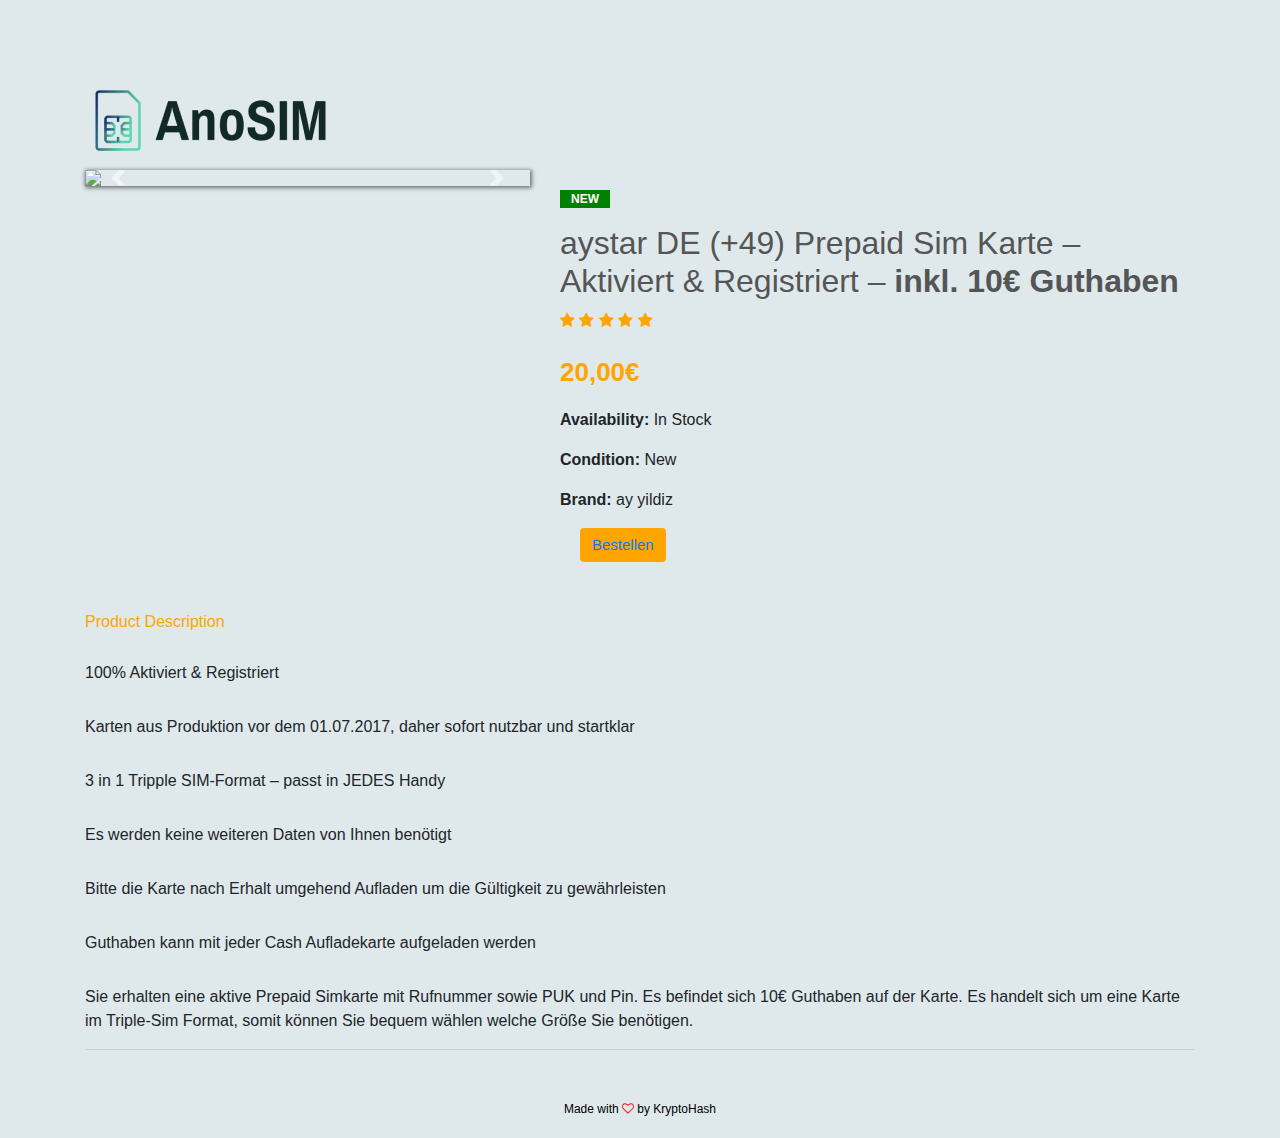
==== aystar.html @ 2ff9e76a "Add files via upload" ====
<html>
<head>
<title>aystar - AnoSIM</title>
<link rel="stylesheet" href="style.css">
<link rel="stylesheet" href="https://stackpath.bootstrapcdn.com/bootstrap/4.2.1/css/bootstrap.min.css">
<link rel="stylesheet" href="https://stackpath.bootstrapcdn.com/font-awesome/4.7.0/css/font-awesome.min.css">
<script src="https://code.jquery.com/jquery-3.3.1.slim.min.js"></script>
<script src="https://stackpath.bootstrapcdn.com/bootstrap/4.2.1/js/bootstrap.min.js"></script>
<script>$(window).load(function () {
  $(".trigger_popup_fricc").click(function(){
     $('.hover_bkgr_fricc').show();
  });
  $('.hover_bkgr_fricc').click(function(){
      $('.hover_bkgr_fricc').hide();
  });
  $('.popupCloseButton').click(function(){
      $('.hover_bkgr_fricc').hide();
  });
});</script>
<style>body {
  background-color: #DFE9EC;
}</style>
</head>
<body>


<!-------------Single Product------------->    

<section class="single-product">
<div class="container">
  <img src="logo.png">
<div class="row">
<div class="col-md-5">
    <div id="product-slider" class="carousel slide carousel-fade" data-ride="carousel">
  <div class="carousel-inner">
    <div class="carousel-item active">
      <img src="images/aystar1.jpg" class="d-block">
    </div>
    <div class="carousel-item">
      <img src="images/aystar2.jpg" class="d-block">
    </div>
    <!--<div class="carousel-item">
      <img src="images/pic-3.jpg" class="d-block">
    </div>-->
      <a class="carousel-control-prev" href="#product-slider" role="button" data-slide="prev">
    <span class="carousel-control-prev-icon" aria-hidden="true"></span>
    <span class="sr-only">Previous</span>
  </a>
  <a class="carousel-control-next" href="#product-slider" role="button" data-slide="next">
    <span class="carousel-control-next-icon" aria-hidden="true"></span>
    <span class="sr-only">Next</span>
  </a>
  </div>
  
</div>
</div>   
    
 <div class="col-md-7">
     <p class="new-arrival text-center">NEW</p>
     <h2>aystar DE (+49) Prepaid Sim Karte – Aktiviert & Registriert – <strong>inkl. 10€ Guthaben</strong></h2>

     
     <i class="fa fa-star"></i>  
      <i class="fa fa-star"></i>  
      <i class="fa fa-star"></i>  
      <i class="fa fa-star"></i>  
      <i class="fa fa-star"></i>
        
     <p class="price">20,00€</p>
     <p><b>Availability:</b> In Stock</p>
     <p><b>Condition:</b> New</p>
     <p><b>Brand:</b> ay yildiz</p>
     <button type="button" class="btn btn-primary"><a href="https://many.link/buysim">Bestellen</a></button>
</div>    
</div>    
</div>    
</section>
    
<!------------product-description-------------->
    
<section class="product-description">
<div class="container">
<h6>Product Description</h6>
<p>100% Aktiviert & Registriert</p>
<p>Karten aus Produktion vor dem 01.07.2017, daher sofort nutzbar und startklar</p>
<p>3 in 1 Tripple SIM-Format – passt in JEDES Handy</p>
<p>Es werden keine weiteren Daten von Ihnen benötigt</p>
<p>Bitte die Karte nach Erhalt umgehend Aufladen um die Gültigkeit zu gewährleisten</p>
<p>Guthaben kann mit jeder Cash Aufladekarte aufgeladen werden</p>
<p>Sie erhalten eine aktive Prepaid Simkarte mit Rufnummer sowie PUK und Pin. Es befindet sich 10€ Guthaben auf der Karte.  Es handelt sich um eine Karte im Triple-Sim Format, somit können Sie bequem  wählen welche Größe Sie benötigen. </p>
 
<hr>    
</div> 
    


    
</section>
    
    
    
    
    
    
    
    
    
    
    
 <!------------Footer----------->
 <section class="footer">
  <div class="container tex-center">
      <p class="copyright">Made with <i class="fa fa-heart-o"></i> by KryptoHash</p>
  </div>    
  </section>  
    
    
    
    
</body>
---- style.css ----
*
{
    margin: 0;
    padding: 0; 
}
body
{
    font-family: sans-serif;
}
.top-nav-bar
{
   height: 57px;
    top: 0;
    position: sticky;
    background: #fff;
    margin-bottom: 20px;
    border-bottom: 3px solid orange;
    z-index: 2;
}
.logo
{
    height: 40px;
    margin: 5px 10px;
}
.form-control
{
    margin-top: 9px;
    margin-left: 30px;
    border: 1px solid orange !important;
    border-top-left-radius: 20px !important;
    border-bottom-left-radius: 20px !important;
    border-top-right-radius: 0 !important;
    border-bottom-right-radius: 0 !important;
    box-shadow: none !important;
    
}
.input-group-text
{
    background: orange !important;
    border: 1px solid orange !important;
    margin: 8.5px 10px 3px 0 !important;
    border-top-left-radius: 0px !important;
    border-bottom-left-radius: 0px !important;
    border-top-right-radius: 20px !important;
    border-bottom-right-radius: 20px !important;
    cursor: pointer;
}
.search-box
{
    display: inline-flex;
    width: 60%;
}
.fa-search
{
    color: #fff;
}
.menu-bar
{
    width: 40%;
    height: 57px;
    float: right;
}
.menu-bar ul
{
    display: inline-flex;
    float: right;
}
.menu-bar ul li
{
    border-left: 1px solid #fff;
    list-style-type: none;
    padding: 15px 35px;
    text-align: center;
    background-color: orange;
    cursor: pointer;
}
.menu-bar ul li a
{
    font-size: 16px;
    font-weight: bold;
    color: #fff;
    text-decoration: none;
}
.fa-shopping-basket
{
    margin-right: 5px;
}
@media only screen and (max-width: 980px)
{
    .top-nav-bar
    {
        height: 118px;
        border-bottom: 0;
    }
    .search-box
    {
        width: 100%;
    }
    .menu-bar
    {
        width: 100%;
    }
    .menu-bar ul
    {
        margin: 10px 0;
        width: 100%;
    }
    .menu-bar ul li
    {
        height: 57px;
        width: 100%;
    } 
}




/*----------------Side-menu--------------*/
.side-menu
{
    height: 79%;
    width: 15%;
    font-size: 14px;
    float: left;
    z-index: 2;
    background-color: #ddd;
}
.side-menu ul
{
    margin-left: 10px;
}
.side-menu ul li
{
    list-style-type: none;
    font-weight: bold;
    margin-top: 10px;
    cursor: pointer;
}
.side-menu ul li:hover
{
    color: orange;
}
.side-menu ul li ul
{
    display: none;
    z-index: 10;
    top: 77px;
}
.side-menu ul li:hover ul
{
    display: block;
    height: 400px;
    margin-left: 14%;
    padding: 0 100px 10px 10px;
    position: fixed;
    background: #ececec;
    box-shadow: 1px 1px 4px 1px rgba(0,0,0,0.5);
}
.fa-angle-right
{
    margin-top: 4px;
    margin-right: 8px;
    float: right;
}
#menu-btn, #close-btn
{
    font-size: 30px;
    margin: 10px;
    color: orange;
    display: none;
}

@media only screen and (max-width: 980px)
{
    .side-menu
    {
        width: 34%;
        z-index: 20;
        top: 133px;
        position: fixed;
        font-size: 12px;  
        display: none;
        background: #f1f3f4;
    }
    .side-menu ul li ul
    {
        top: 133px;
    }
    .side-menu ul li:hover ul
    {
        margin-left: 31%;
    }
    #menu-btn
    {
        display: block;
    }
}
/*-----------------slider CSS-------------------*/

.slider
{
    width: 85%;
    margin-left: 15%;
    padding: 0 10px;
}
.carousel
{
    box-shadow: 1px 1px 4px 1px rgba(0,0,0,0.5);
}
.carousel-indicators
{
    z-index: 1 !important;
}
@media only screen and (max-width: 980px)
{
    .slider
    {
        width: 100%;
        margin-left: 0;
    }
}

/*------------featured-categories CSS------------*/

.featured-categories
{
    margin: 50px 0;
}
.featured-categories img
{
    width: 100%;
    padding: 20px 0;
    transition: 1s;
    cursor: pointer;
}
.featured-categories img:hover
{
    transform: scale(1.1);
}

/*---------------On Sale product CSS----------------*/

.title-box
{
    background: orange;
    color: #fff;
    width: 280px;
    padding: 4px 10px;
    height: 40px;
    margin-bottom: 30px;
    display: flex;
}
.title-box h2
{
    font-size: 24px;
}


/*-------------product-top CSS----------------*/
.product-top img
{
    width: 100%;
}
.overlay-right
{
    display: block;
    opacity: 0;
    position: absolute;
    top: 10%;
    margin-left: 0;
    width: 70px;
}
.overlay-right .fa
{
    cursor: pointer;
    background-color: #fff;
    color: #000;
    height: 35px;
    width: 35px;
    font-size: 20px;
    padding: 7px;
    margin-top: 5%;
    margin-bottom: 5%;
}
.overlay-right .btn-secondary
{
    background: none !important;
    border: none !important;
    box-shadow: none !important;
}
.product-top:hover .overlay-right
{
    opacity: 1;
    margin-left: 5%;
    transition: 0.5s;
}

/*--------------Product-bottom-CSS---------------*/

.product-bottom .fa
{
    color: orange;
    font-size: 10px;
}
.product-bottom h3
{
    font-size: 20px;
    font-weight: bold;
}
.product-bottom h5
{
    font-size: 15px;
    padding-bottom: 10px;
}
.new-products
{
    margin: 50px 0;
}
/*----------website-features-------------*/
.website-features
{
   margin: 60px 0;
}

.website-features img
{
    width: 20%;
}
.feature-text
{
    margin-top: 10px;
    float: right;
    width: 80%;
    padding-left: 20px;
}
.feature-box
{
    padding-top: 20px;
}

/*--------------footer---------------*/
.footer
{
    margin-top: 50px;
    background:  #DFE9EC;
    color: rgb(0, 0, 0);
}
.footer h1
{
    font-size: 15px;
    margin: 25px 0;
}
.footer p
{
    font-size: 12px;
}
.copyright
{
    margin-bottom: -80px;
    text-align: center;
    font-size: 15px;
    padding-bottom: 20px;
}
.fa-heart-o
{
    color: red;
    font-size: 15px;
}
.footer hr
{
    margin-top: 10px;
    background-color: #ccc;
}
.footer-image img
{
    width: 150px;
}
.footer .row .fa
{
    padding-right: 20px;
    font-size: 15px;
}


/*----------------single-product---------------*/
.single-product
{
    margin-top: 70px;
}
.new-arrival
{
    background: green;
    width: 50px;
    color: #fff;
    font-size: 12px;
    font-weight: bold;
    margin-top: 20px;
}
.new-hot
{
    background: red;
    width: 50px;
    color: #fff;
    font-size: 12px;
    font-weight: bold;
    margin-top: 20px;
}
.col-md-7 h2
{
    color: #555;
}
.single-product .fa
{
    color: orange;
}
.single-product .price
{
    color: orange;
    font-size: 26px;
    font-weight: bold;
    padding-top: 20px;
}
.single-product input
{
    border: 1px solid #ccc;
    font-weight: bold;
    height: 33px;
    text-align: center;
    width: 30px;
}

.single-product .btn-primary
{
    background: orange !important;
    color: #fff;
    font-size: 15px;
    margin-left: 20px;
    border: none;
    box-shadow: none !important;
}
/*--------------product-description---------------*/
.product-description h6
{
    margin-top: 50px;
    color: orange;
}
.product-description p
{
    margin-top: 30px;
}
.product-description hr
{
    margin-bottom: 50px;
}
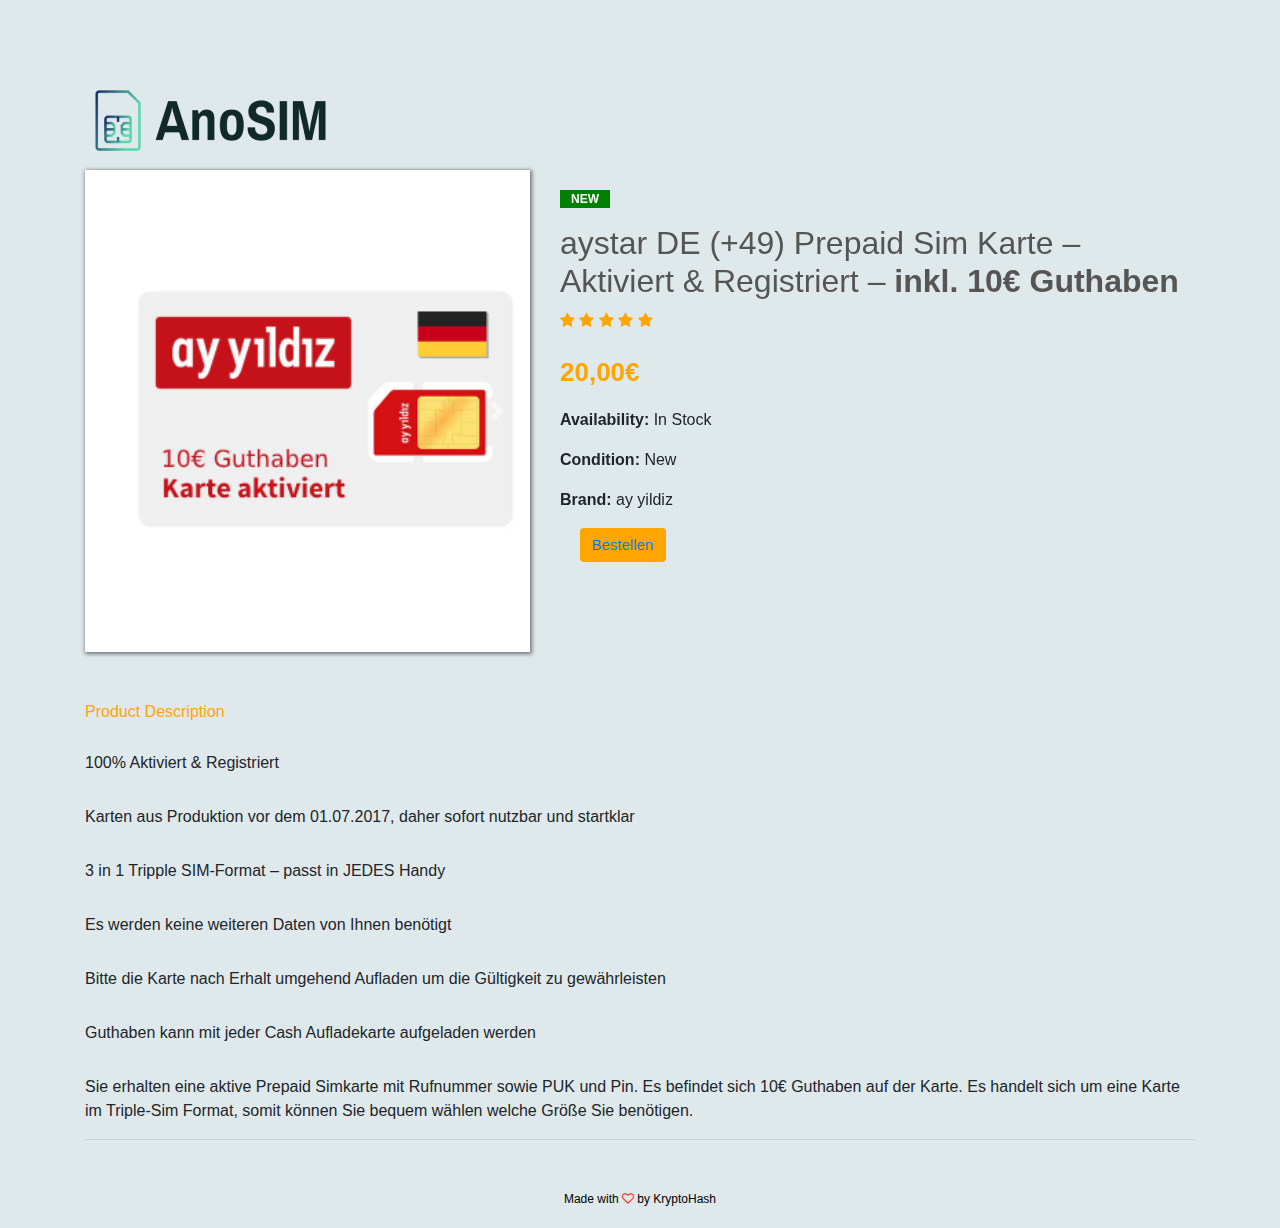
==== commit 56c14c0d: "Update aystar.html" ====
--- a/aystar.html
+++ b/aystar.html
@@ -1,6 +1,7 @@
 <html>
 <head>
 <title>aystar - AnoSIM</title>
+  <meta name="viewport" content="width=device-width, initial-scale=1.0">
 <link rel="stylesheet" href="style.css">
 <link rel="stylesheet" href="https://stackpath.bootstrapcdn.com/bootstrap/4.2.1/css/bootstrap.min.css">
 <link rel="stylesheet" href="https://stackpath.bootstrapcdn.com/font-awesome/4.7.0/css/font-awesome.min.css">
@@ -117,4 +118,4 @@
     
     
     
-</body>+</body>
